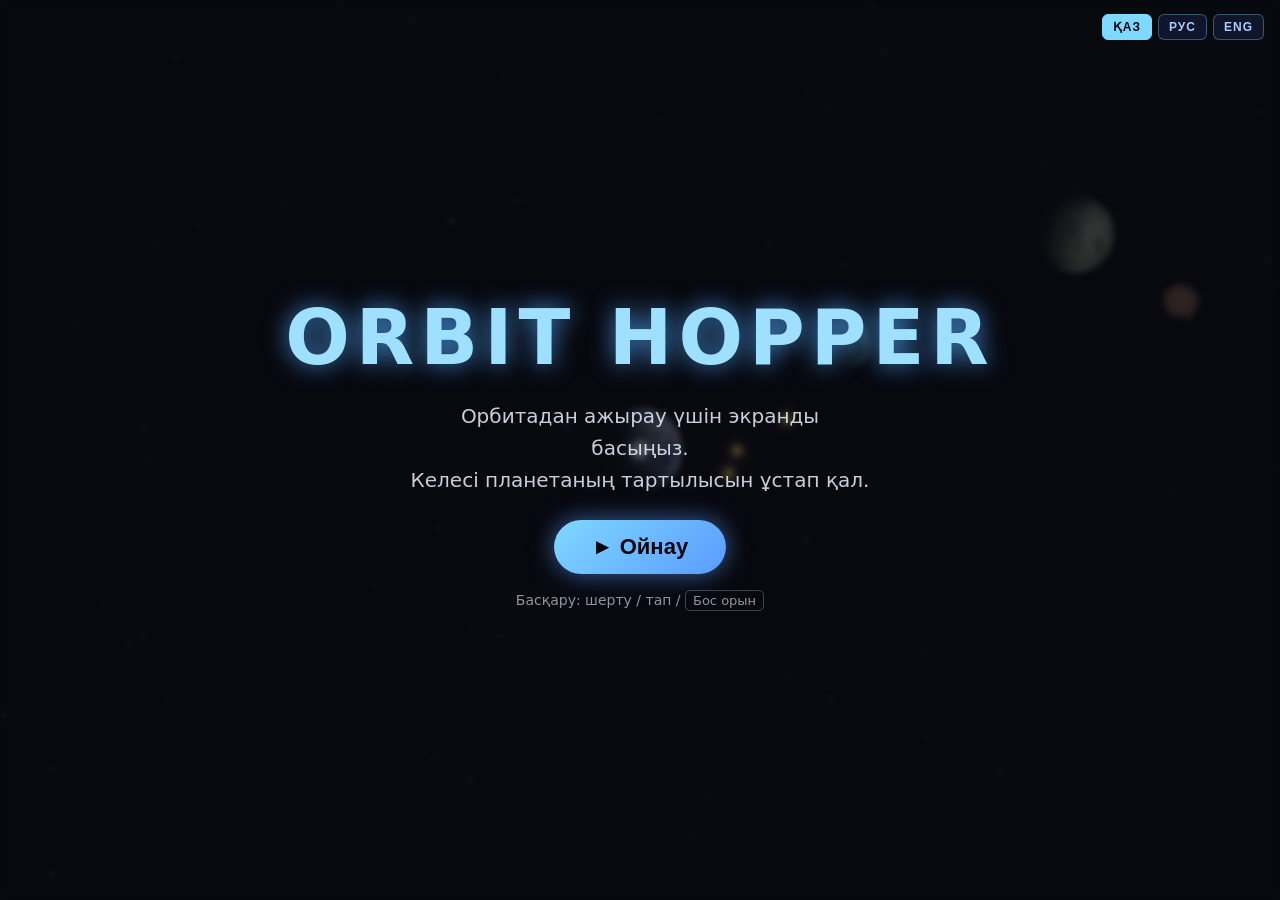
==== orbit-hopper/index.html @ f5d36678 "Add Orbit Hopper browser game (Canvas 2D, vanilla JS) Procedurally-generated orbit-hopping game buil" ====
<!DOCTYPE html>
<html lang="kk">
  <head>
    <meta charset="UTF-8" />
    <meta name="viewport" content="width=device-width, initial-scale=1.0, user-scalable=no" />
    <title>Orbit Hopper</title>
    <link rel="stylesheet" href="style.css" />
  </head>
  <body>
    <div id="game">
      <canvas id="canvas"></canvas>

      <!-- HUD поверх канваса во время игры -->
      <div id="hud" class="hidden">
        <div class="hud-item"><span data-i18n="score">Ұпай</span>: <span id="score">0</span></div>
        <div class="hud-item"><span data-i18n="best">Рекорд</span>: <span id="best">0</span></div>
        <div class="hud-item">★ <span id="currency">0</span></div>
        <div class="hud-item" id="lives">♥♥♥</div>
      </div>

      <!-- Переключатель языка (виден на всех экранах) -->
      <div id="lang-switch">
        <button data-lang="kk">ҚАЗ</button>
        <button data-lang="ru">РУС</button>
        <button data-lang="en">ENG</button>
      </div>

      <!-- Стартовый экран -->
      <div id="start-screen" class="overlay">
        <h1>ORBIT&nbsp;HOPPER</h1>
        <p class="tagline" data-i18n-html="tagline">Орбитадан ажырау үшін экранды басыңыз.<br />Келесі планетаның тартылысын ұстап қал.</p>
        <button id="play-btn" class="btn" data-i18n="play">► Ойнау</button>
        <p class="hint" data-i18n-html="controlsHint">Басқару: шерту / тап / <kbd>Бос орын</kbd></p>
      </div>

      <!-- Экран проигрыша -->
      <div id="gameover-screen" class="overlay hidden">
        <h2 data-i18n="gameOver">Ұшу аяқталды</h2>
        <div class="stats">
          <div><span data-i18n="score">Ұпай</span>: <span id="final-score">0</span></div>
          <div><span data-i18n="jumps">Секірулер</span>: <span id="final-jumps">0</span></div>
          <div><span data-i18n="collected">Жиналған</span> ★: <span id="final-stars">0</span></div>
          <div><span data-i18n="best">Рекорд</span>: <span id="final-best">0</span></div>
        </div>
        <button id="retry-btn" class="btn" data-i18n="retry">↻ Қайтадан</button>
        <p class="hint" data-i18n-html="retryHint">немесе <kbd>Бос орын</kbd> басыңыз</p>
      </div>
    </div>

    <!-- Сначала чистая логика, потом игра, которая её использует. -->
    <script src="physics.js"></script>
    <script src="game.js"></script>
  </body>
</html>
---- orbit-hopper/style.css ----
/* style.css — оформление экранов и HUD. Сам игровой мир рисуется на canvas. */

* {
  margin: 0;
  padding: 0;
  box-sizing: border-box;
}

html,
body {
  width: 100%;
  height: 100%;
  overflow: hidden;
  background: #05060f;
  font-family: "Trebuchet MS", "Segoe UI", system-ui, sans-serif;
  color: #eaf2ff;
  /* Запрещаем выделение/масштаб по двойному тапу на мобильных. */
  -webkit-user-select: none;
  user-select: none;
  touch-action: manipulation;
}

#game {
  position: relative;
  width: 100vw;
  height: 100vh;
}

#canvas {
  display: block;
  width: 100%;
  height: 100%;
  /* Лёгкий радиальный градиент имитирует глубокий космос. */
  background: radial-gradient(circle at 50% 35%, #131a36 0%, #05060f 70%);
  cursor: pointer;
}

/* --- HUD --- */
#hud {
  position: absolute;
  top: 14px;
  left: 16px;
  display: flex;
  gap: 18px;
  font-size: 18px;
  font-weight: bold;
  text-shadow: 0 0 8px rgba(120, 180, 255, 0.6);
  pointer-events: none; /* HUD не должен перехватывать клики по игре */
}
.hud-item span {
  color: #7fd8ff;
}
#lives {
  color: #ff8da3; /* сердца */
  letter-spacing: 2px;
}

/* --- Полноэкранные оверлеи (старт / гейм-овер) --- */
.overlay {
  position: absolute;
  inset: 0;
  display: flex;
  flex-direction: column;
  align-items: center;
  justify-content: center;
  gap: 18px;
  text-align: center;
  padding: 24px;
  background: rgba(5, 6, 15, 0.72);
  backdrop-filter: blur(3px);
  z-index: 10;
}

h1 {
  font-size: clamp(36px, 9vw, 76px);
  letter-spacing: 6px;
  color: #9fe0ff;
  text-shadow: 0 0 24px rgba(80, 170, 255, 0.8);
}

h2 {
  font-size: clamp(28px, 7vw, 52px);
  color: #ff8da3;
  text-shadow: 0 0 20px rgba(255, 90, 130, 0.7);
}

.tagline {
  font-size: clamp(15px, 3.5vw, 20px);
  line-height: 1.6;
  opacity: 0.85;
  max-width: 460px;
}

.stats {
  display: grid;
  gap: 6px;
  font-size: 19px;
  line-height: 1.5;
}
.stats span {
  color: #7fd8ff;
  font-weight: bold;
}

.btn {
  margin-top: 6px;
  padding: 14px 38px;
  font-size: 22px;
  font-weight: bold;
  color: #05060f;
  background: linear-gradient(135deg, #7fd8ff, #5a9bff);
  border: none;
  border-radius: 999px;
  cursor: pointer;
  box-shadow: 0 0 24px rgba(90, 155, 255, 0.6);
  transition: transform 0.12s ease, box-shadow 0.12s ease;
}
.btn:hover {
  transform: scale(1.06);
  box-shadow: 0 0 32px rgba(120, 200, 255, 0.9);
}
.btn:active {
  transform: scale(0.98);
}

.hint {
  font-size: 14px;
  opacity: 0.6;
}
kbd {
  padding: 2px 7px;
  border: 1px solid rgba(255, 255, 255, 0.4);
  border-radius: 5px;
  font-family: inherit;
  font-size: 13px;
}

/* --- Переключатель языка --- */
#lang-switch {
  position: absolute;
  top: 14px;
  right: 16px;
  display: flex;
  gap: 6px;
  z-index: 20; /* выше оверлеев, чтобы переключать на любом экране */
}
#lang-switch button {
  padding: 5px 10px;
  font-size: 12px;
  font-weight: bold;
  letter-spacing: 1px;
  color: #aecbff;
  background: rgba(20, 30, 60, 0.6);
  border: 1px solid rgba(127, 216, 255, 0.35);
  border-radius: 6px;
  cursor: pointer;
  transition: all 0.12s ease;
}
#lang-switch button:hover {
  color: #fff;
  border-color: rgba(127, 216, 255, 0.8);
}
#lang-switch button.active {
  color: #05060f;
  background: #7fd8ff;
  border-color: #7fd8ff;
}

.hidden {
  display: none !important;
}
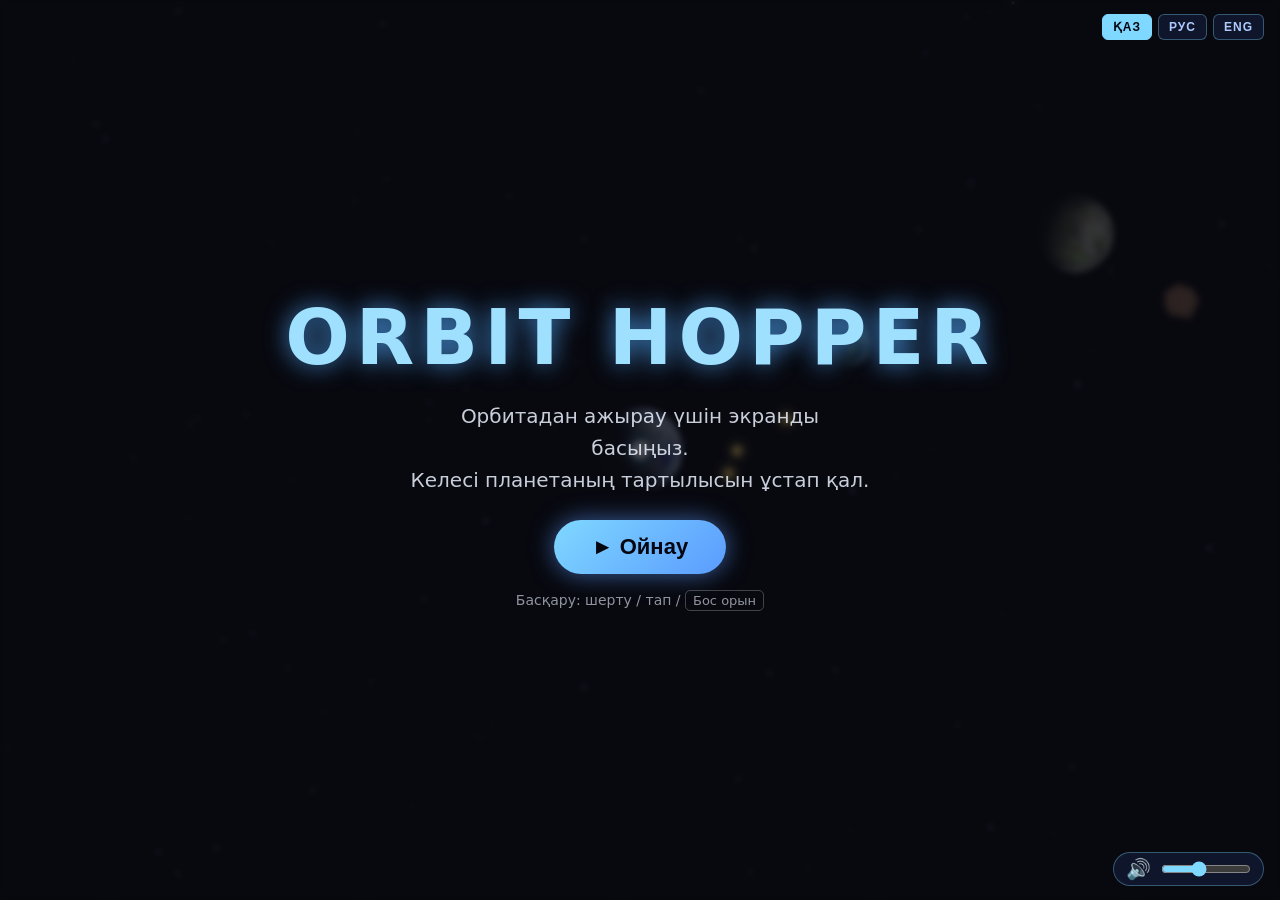
==== commit cccdae86: "Orbit Hopper: add music, pause, HUD polish - Background music (CC0 "Heavenly Loop") with mute toggle" ====
--- a/orbit-hopper/index.html
+++ b/orbit-hopper/index.html
@@ -12,17 +12,35 @@
 
       <!-- HUD поверх канваса во время игры -->
       <div id="hud" class="hidden">
-        <div class="hud-item"><span data-i18n="score">Ұпай</span>: <span id="score">0</span></div>
         <div class="hud-item"><span data-i18n="best">Рекорд</span>: <span id="best">0</span></div>
         <div class="hud-item">★ <span id="currency">0</span></div>
         <div class="hud-item" id="lives">♥♥♥</div>
       </div>
+
+      <!-- Крупный текущий счёт по центру сверху -->
+      <div id="score-big" class="hidden"><span id="score">0</span></div>
 
       <!-- Переключатель языка (виден на всех экранах) -->
       <div id="lang-switch">
         <button data-lang="kk">ҚАЗ</button>
         <button data-lang="ru">РУС</button>
         <button data-lang="en">ENG</button>
+      </div>
+
+      <!-- Кнопка паузы (видна только во время игры; показывает game.js) -->
+      <button id="pause-btn" class="hidden" aria-label="Пауза">❚❚</button>
+
+      <!-- Управление музыкой: кнопка вкл/выкл + ползунок громкости -->
+      <div id="audio-ctrl">
+        <button id="music-toggle" aria-label="Музыка вкл/выкл">🔊</button>
+        <input
+          id="volume"
+          type="range"
+          min="0"
+          max="100"
+          value="40"
+          aria-label="Громкость музыки"
+        />
       </div>
 
       <!-- Стартовый экран -->
@@ -45,6 +63,13 @@
         <button id="retry-btn" class="btn" data-i18n="retry">↻ Қайтадан</button>
         <p class="hint" data-i18n-html="retryHint">немесе <kbd>Бос орын</kbd> басыңыз</p>
       </div>
+
+      <!-- Экран паузы -->
+      <div id="pause-screen" class="overlay hidden">
+        <h2 data-i18n="paused">Пауза</h2>
+        <button id="resume-btn" class="btn" data-i18n="resume">► Жалғастыру</button>
+        <p class="hint" data-i18n-html="pauseHint">немесе <kbd>P</kbd> басыңыз</p>
+      </div>
     </div>
 
     <!-- Сначала чистая логика, потом игра, которая её использует. -->
--- a/orbit-hopper/style.css
+++ b/orbit-hopper/style.css
@@ -41,11 +41,28 @@
   top: 14px;
   left: 16px;
   display: flex;
-  gap: 18px;
-  font-size: 18px;
+  flex-direction: column; /* в столбик, чтобы не слипалось в углу */
+  gap: 7px;
+  font-size: 17px;
   font-weight: bold;
   text-shadow: 0 0 8px rgba(120, 180, 255, 0.6);
   pointer-events: none; /* HUD не должен перехватывать клики по игре */
+}
+
+/* Крупный текущий счёт по центру сверху */
+#score-big {
+  position: absolute;
+  top: 10px;
+  left: 50%;
+  transform: translateX(-50%);
+  font-size: clamp(34px, 8vw, 64px);
+  font-weight: bold;
+  line-height: 1;
+  color: #fff;
+  letter-spacing: 2px;
+  text-shadow: 0 0 20px rgba(127, 216, 255, 0.85);
+  pointer-events: none;
+  z-index: 15;
 }
 .hud-item span {
   color: #7fd8ff;
@@ -166,6 +183,57 @@
   border-color: #7fd8ff;
 }
 
+/* --- Кнопка паузы --- */
+#pause-btn {
+  position: absolute;
+  top: 52px;
+  right: 16px;
+  width: 40px;
+  height: 40px;
+  font-size: 18px;
+  color: #aecbff;
+  background: rgba(20, 30, 60, 0.6);
+  border: 1px solid rgba(127, 216, 255, 0.35);
+  border-radius: 999px;
+  cursor: pointer;
+  z-index: 20;
+  transition: all 0.12s ease;
+}
+#pause-btn:hover {
+  color: #fff;
+  border-color: rgba(127, 216, 255, 0.8);
+}
+
+/* --- Управление музыкой --- */
+#audio-ctrl {
+  position: absolute;
+  bottom: 14px;
+  right: 16px;
+  display: flex;
+  align-items: center;
+  gap: 10px;
+  padding: 6px 12px;
+  background: rgba(20, 30, 60, 0.6);
+  border: 1px solid rgba(127, 216, 255, 0.35);
+  border-radius: 999px;
+  z-index: 20; /* выше оверлеев — доступно на всех экранах */
+}
+#music-toggle {
+  background: none;
+  border: none;
+  font-size: 20px;
+  cursor: pointer;
+  line-height: 1;
+}
+#music-toggle.off {
+  opacity: 0.45; /* приглушаем иконку, когда музыка выключена */
+}
+#volume {
+  width: 90px;
+  cursor: pointer;
+  accent-color: #7fd8ff; /* цвет ползунка в современных браузерах */
+}
+
 .hidden {
   display: none !important;
 }
